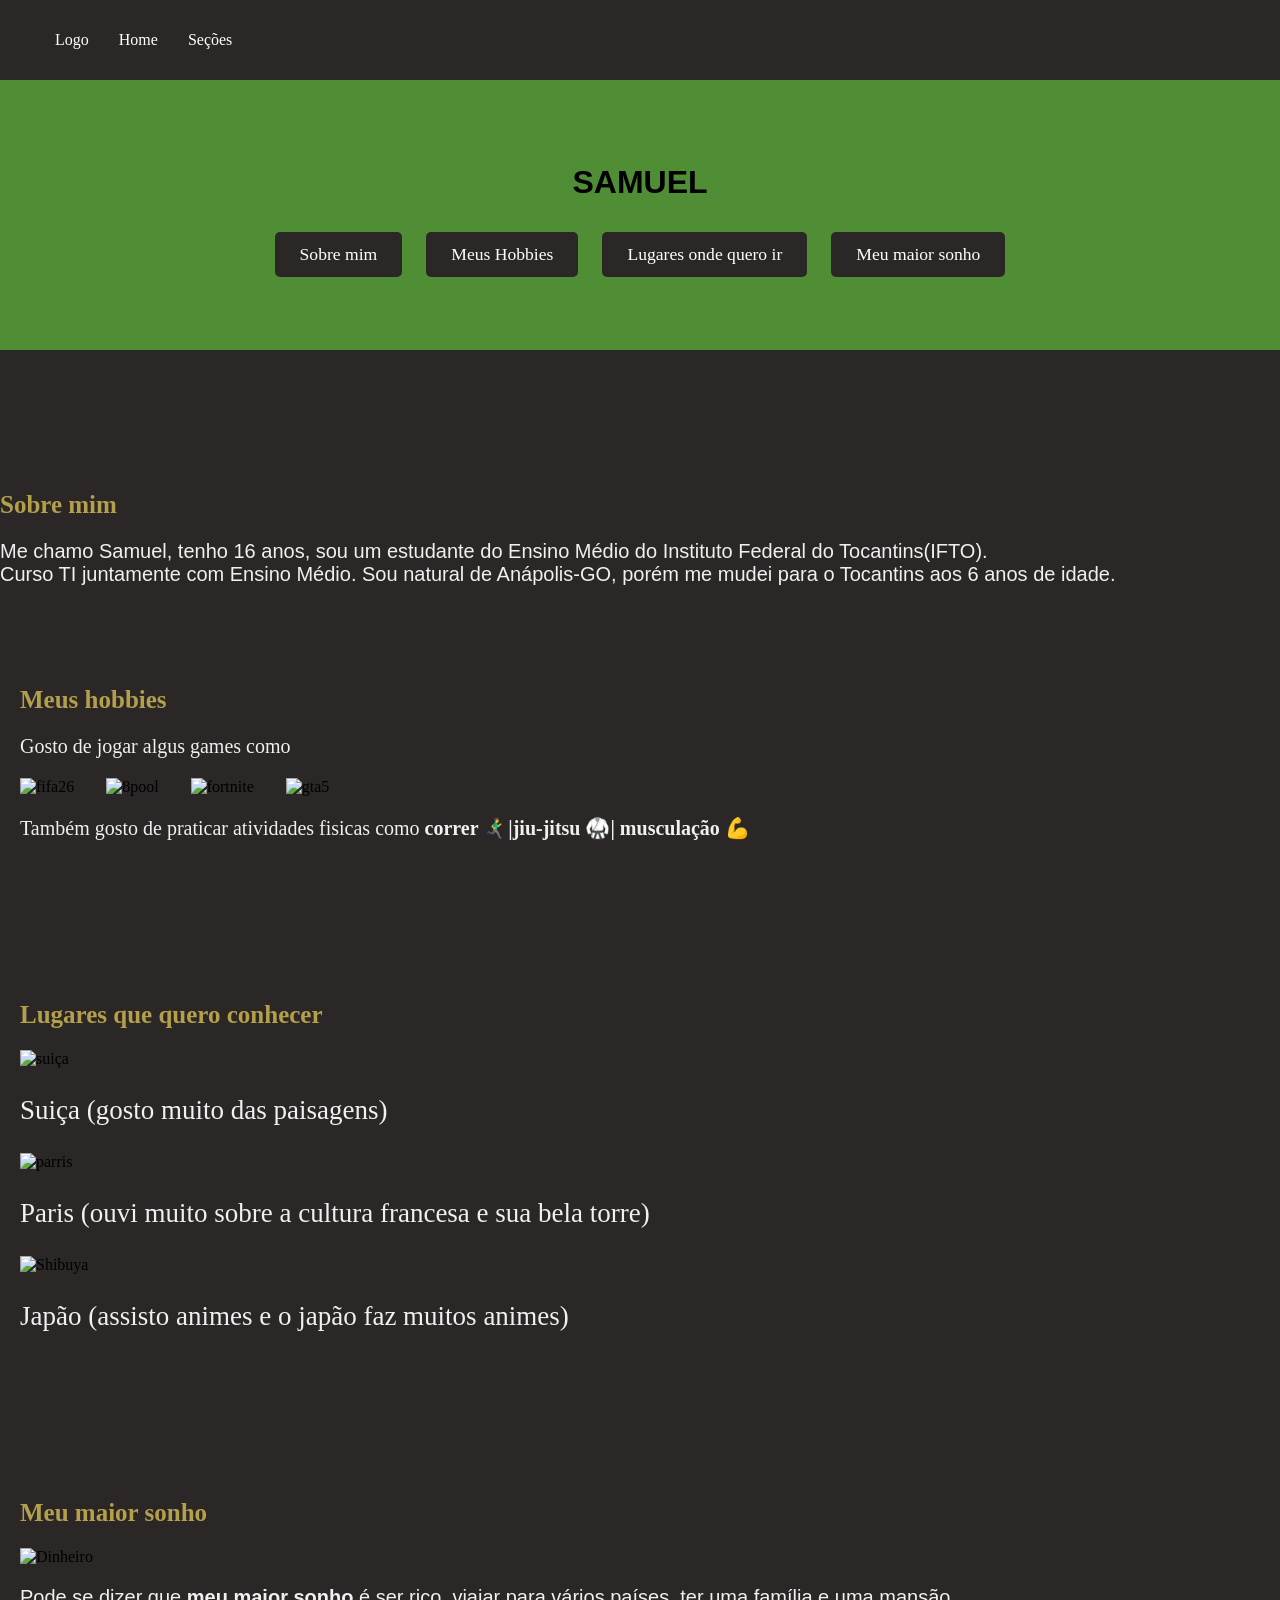
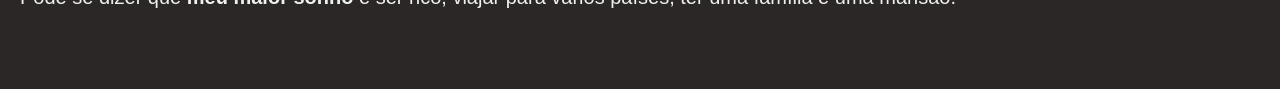
==== index.html @ 781ca493 "Subindo meu portfolio" ====
<!DOCTYPE html>
<html lang="pt-br">
    <head>
        
        <meta charset="UTF-8">
        <meta name="viewport" content="width=device-width, initial-scale=1.0">
        <title>Meu portfólio</title>
        <style>
        
            .galeria {
            display: flex;
            justify-content: center;
            gap: 20px;
            flex-wrap: wrap;
            padding: 50px;
            background-color: #f0f0f0; /* Fundo cinza para destacar a borda branca */
            }

            .galeria img {
            max-width: 200px;
            height: auto;
            border: 5px solid white; 
            box-shadow: 0px 4px 15px rgba(0, 0, 0, 0.3);
            border-radius: 10px;
            transition: 0.3s; /* Deixa o efeito suave */
            }

            /* a imagem cresce um pouco ao passar o mouse */
            .galeria img {
            transform: scale(1.05);
            box-shadow: 0px 8px 25px rgba(0, 0, 0, 0.5);
            }

/* =============================================================================================================== */

            body {
            margin: 0;
            background-color: #2A2726
            }
            #topMenu {
                display: flex;
                background-color: #F2E6DA
                margin: 0
            }
            #topMenu li {
                color: white;
                text-decoration: none;
                display: block;
                padding: 15px;
            }
            #topMenu li :first-child {
                margin-right: auto;
            }
            .section1 {
                display: flex;
                height: 30vh;
                background-color: #508e36
            }
            .centralize {
                margin: auto;
                text-align: center;
            }

/* ======================================================================================================================= */

            /* Rolagem suave ao clicar */
            html {
            scroll-behavior: smooth;
            }

            /* Estilo dos botões */
            .btn {
            display: inline-block;
            margin: 10px;
            padding: 12px 25px;
            background-color: #2A2726;
            color: white;
            text-decoration: none;
            border-radius: 5px;
            font-size: 1.1em;
            transition: 0.3s;
            }

            .btn:hover {
                background-color: #585858;
                transform: scale(1.05);
            }

            /* Espaçamento entre as seções */
            .secao {
                padding: 60px 20px;
            }

            img {
            transition: transform 0.3s ease; /* suaviza a animação */                  /* evita espaçamentos indesejados */
            }

            img:hover {
            transform: scale(1.1);           /* aumenta 10% - pode mudar para 1.05 se quiser mais leve */
            }
        </style>
<!--=================================================================================================================================-->

    </head>
    <body>
    <nav>
        <ul id="topMenu">
        <li>Logo</li>
        <li>Home</li>
        <li>Seções</li>
        </ul>
    </nav>
    <div class="section1">
        <div class="centralize">
                <h1 style="font-family: 'Lucida Sans', 'Lucida Sans Regular', 'Lucida Grande', 'Lucida Sans Unicode', Geneva, Verdana, sans-serif;">SAMUEL</h1>

            <a href="#sobre" class="btn">Sobre mim</a>
            <a href="#hobbies" class="btn">Meus Hobbies</a>
            <a href="#lugares" class="btn">Lugares onde quero ir</a>
            <a href="#sonho" class="btn">Meu maior sonho</a>

        </div>
    </div>
    
<!--================================================================SEÇOES==============================================================-->

        <!--==============SORBE MIM================-->

    <div id="sobre" class="secao"></div>
        <div class="Container-subtitulo">
                <h2 style="color: #b49f4b;font-size: 25px;">Sobre mim</h2>
         </div>
        <p style="font-size: 20px; color: #f0f0f0; font-family: 'Lucida Sans', 'Lucida Sans Regular', 'Lucida Grande', 'Lucida Sans Unicode', Geneva, Verdana, sans-serif;">
            Me chamo Samuel, tenho 16 anos, sou um estudante do Ensino Médio do Instituto Federal do Tocantins(IFTO). <br> Curso TI juntamente com Ensino Médio. Sou natural de Anápolis-GO, porém me mudei para o Tocantins aos 6 anos de idade.
        </p>

        <!--===========MEUS HOBBIES===========-->
    <div id="hobbies" class="secao" >
        <div class="Container-subtitulo">
            <h2 style="color: #b49f4b;font-size: 25px;">Meus hobbies</h2>
        </div>
        <p style="font-size: 20px; color: #f0f0f0;">
            Gosto de jogar algus games como
        </p>
        <div style="text-align: left;">
            <img src="https://i.pinimg.com/736x/c0/92/8f/c0928f2c3f46f3756a492dcf9f65fb82.jpg" alt="fifa26", weight="300", height="200", style="margin-right: 28px">
            <img src="https://i.pinimg.com/1200x/55/49/33/55493328826135625b1bd25a76ff7b71.jpg" alt="8pool", weight="300", height="200", style="margin-right: 28px">
            <img src="https://i.pinimg.com/736x/77/40/58/7740580dfbc1a8b5ef0fec7b59013e2d.jpg" alt="fortnite", weight="300", height="200", style="margin-right: 28px">
            <img src="https://i.pinimg.com/1200x/d2/55/ac/d255ac78bb40edc96076bb4c22a32504.jpg" alt="gta5", weight="300", height="200", style="margin-right: 28px">
        </div>
        <p style="font-size: 20px; color: #f0f0f0;">
            Também gosto de praticar atividades fisicas como <strong>correr 🏃‍♂️‍➡️|jiu-jitsu 🥋| musculação 💪</strong> 
        </p>
    </div>

        <!--============lUGARES ONDE QUERO CONHECER=============-->
    <div id="lugares" class="secao">
            <div class="Container-subtitulo">
                    <h2 style="color: #b49f4b; font-size: 25px;">Lugares que quero conhecer</h2>
            </div>
        <div style="text-align: left;">
            <img src="https://i.pinimg.com/736x/bd/ee/63/bdee630d750fe94f22a22feccb11fc50.jpg" alt="suiça", weight="300", height="200", style="margin-right: 28px">
            <p style="color: #f0f0f0; font-size: 27px">Suiça (gosto muito das paisagens) </p>
            <img src="https://i.pinimg.com/1200x/84/eb/d6/84ebd6607e34e84c94837c40bc13d8ba.jpg" alt="parris", weight="300", height="200", style="margin-right: 28px">
            <p style="color: #f0f0f0; font-size: 27px"> Paris (ouvi muito sobre a cultura francesa e sua bela torre)</p>
            <img src="https://i.pinimg.com/736x/55/f1/f4/55f1f4dd8ec4275d32b2458f34d38eaa.jpg" alt="Shibuya", weight="300", height="200", style="margin-right: 28px">
            <p style="color: #f0f0f0; font-size: 27px"> Japão (assisto animes e o japão faz muitos animes) </p>
        </div>
    </div>

        <!--=============MEU MAIOR SONHO==============-->
    <div id="sonho" class="secao">
            <div class="Container-subtitulo">
                    <h2 style="color: #b49f4b;font-size: 25px;">Meu maior sonho</h2>
            </div>
        <div style="text-align: left;">
            <img src="https://i.pinimg.com/736x/ec/81/b5/ec81b5966c67d310804708eb77d2d0d6.jpg" alt="Dinheiro", weight="300", height="200", style="margin-right: 28px">
            <p style="color: #f0f0f0; font-size: 20px; font-family: 'Lucida Sans', 'Lucida Sans Regular', 'Lucida Grande', 'Lucida Sans Unicode', Geneva, Verdana, sans-serif">
                Pode se dizer que <strong>meu maior sonho</strong> é ser rico, viajar para vários países, ter uma família e uma mansão.</p>
        </div>
    </div>
    </body>
</html>
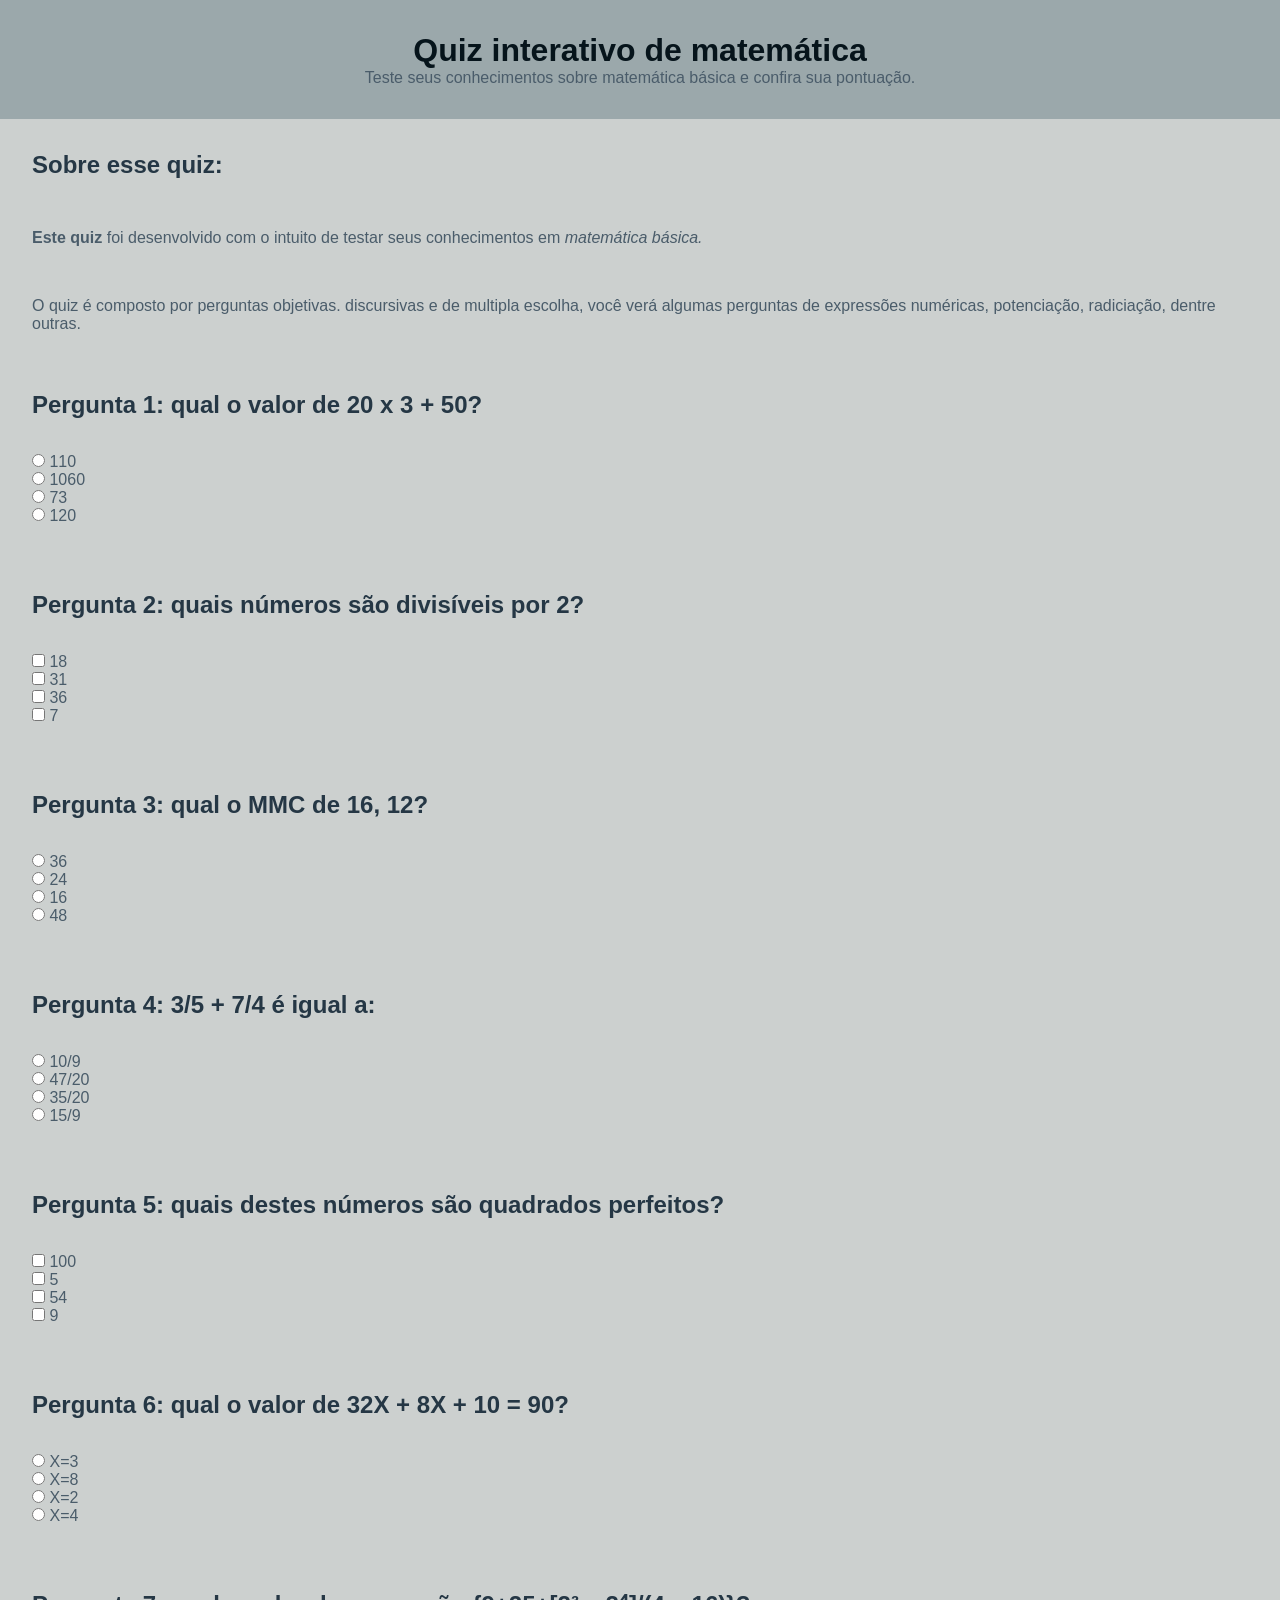
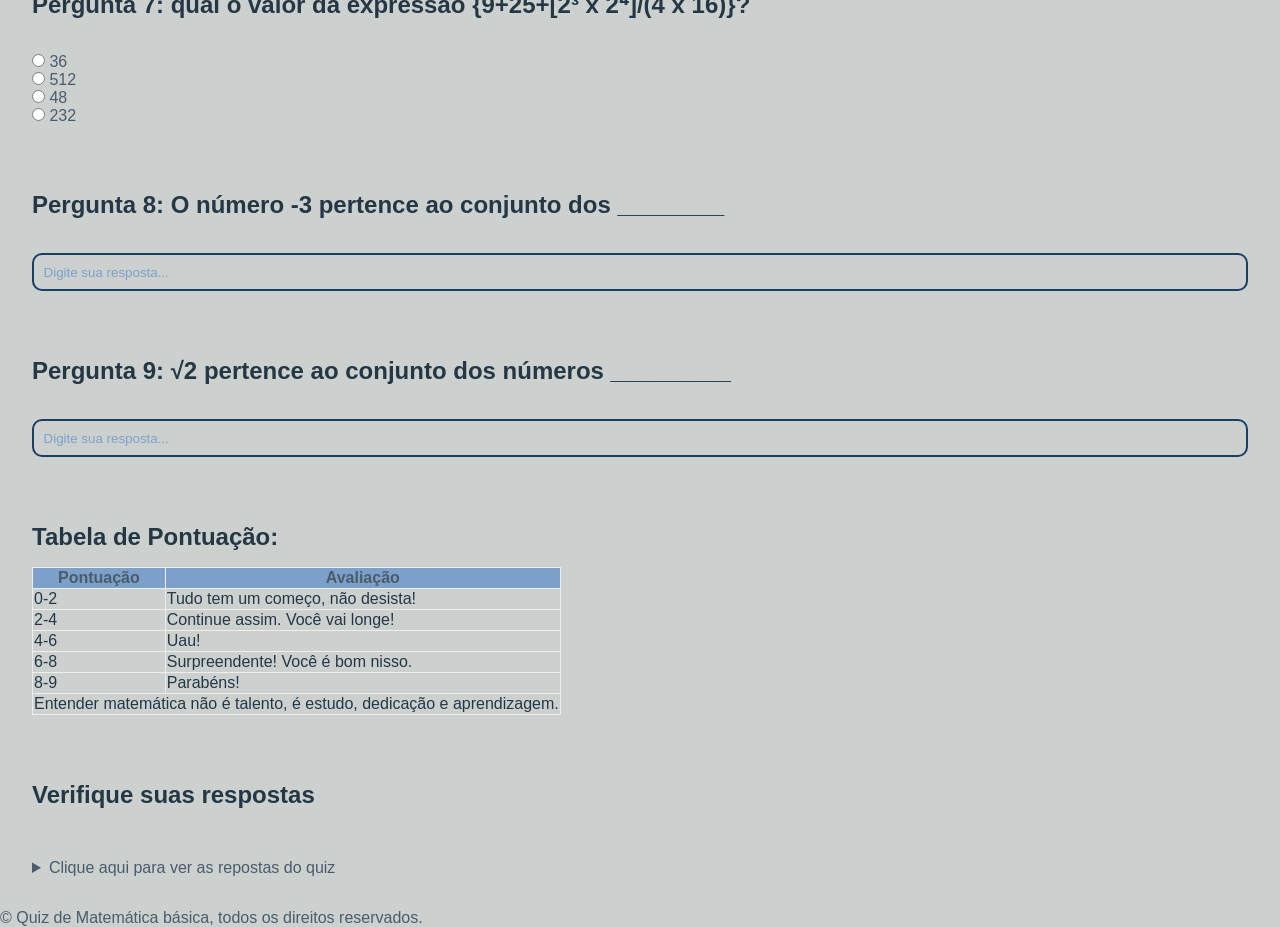
==== commit 89756737: "edit: alteração da interface do site" ====
--- a/index.html
+++ b/index.html
@@ -1,183 +1,226 @@
 <!DOCTYPE html>
-<html lang="pt-br">
-    <head>
-        
-        <meta charset="UTF-8">
-        <meta name="viewport" content="width=device-width, initial-scale=1.0">
-        <title>Meu portfólio</title>
-        <style>
-        
-            .galeria {
-            display: flex;
-            justify-content: center;
-            gap: 20px;
-            flex-wrap: wrap;
-            padding: 50px;
-            background-color: #f0f0f0; /* Fundo cinza para destacar a borda branca */
-            }
+<html lang="pt-BR">
+<head>
+    <meta charset="UTF-8">
+    <meta name="viewport" content="width=device-width, initial-scale=1.0">
+    <link rel="stylesheet" href="style.css">
+    <title>Meu site</title>
+</head>
+<body>
+    <header>
+        <h1>Quiz interativo de matemática</h1>
+        <p>Teste seus conhecimentos sobre matemática básica e confira sua pontuação.</p>
+    </header>
+    <main>
+        <!-- Introdução -->
+        <section>
+            <h2>Sobre esse quiz:</h2> <br>
+            <p><b>Este quiz</b> foi desenvolvido com o intuito de testar seus conhecimentos em <em> matemática básica.</em><p><br>
+            <p>O quiz é composto por perguntas objetivas. discursivas e de multipla escolha, você verá algumas perguntas de expressões numéricas, potenciação, radiciação, dentre outras. </p><br>
+        </section>
+        <!-- Pergunta 1 -->
+        <section>
+             <h2>Pergunta 1: qual o valor de  20 x 3 + 50?</h2>
+            <form><br>
+                <input type="radio" value="110" id="p1a"
+                name="Pergunta1">
+                <label for="p1a">110</label><br>
+                <input type="radio" value="1060" id="p1b"
+                name="Pergunta1">
+                <label for="p1b">1060</label><br>
+                <input type="radio" value="73" id="p1c"
+                name="Pergunta1">
+                <label for="p1c">73</label><br>
+                <input type="radio" value="120" id="p1d"
+                name="Pergunta1">
+                <label for="p1d">120</label>
+            </form>
+        </section><br>
+        <!-- Pergunta 2 - multipla escolha -->
+        <section>
+            <h2>Pergunta 2: quais números são divisíveis por 2?</h2>
+            <form><br>
+                <input type="checkbox" value="33" id="p2a"
+                name="Pergunta2">
+                <label for="p2a">18</label><br>
+                <input type="checkbox" value="33" id="p2b"
+                name="Pergunta2">
+                <label for="p2b">31</label><br>
+                <input type="checkbox" value="33" id="p2c"
+                name="Pergunta2">
+                <label for="p2c">36</label><br>
+                <input type="checkbox" value="33" id="p2d"
+                name="Pergunta2">
+                <label for="p2d">7</label>
+            </form>
+        </section><br>
+        <!-- Pergunta 3 -->
+         <section>
+            <h2>Pergunta 3: qual o MMC de 16, 12?</h2>
+            <form><br>
+                <input type="radio" value="36" id="p3a"
+                name="Pergunta3">
+                <label for="p3a">36</label><br>
+                <input type="radio" value="24" id="p3a"
+                name="Pergunta3">
+                <label for="p3a">24</label><br>
+                <input type="radio" value="16" id="p3a"
+                name="Pergunta3">
+                <label for="p3a">16</label><br>
+                <input type="radio" value="48" id="p3a"
+                name="Pergunta3">
+                <label for="p3a">48</label>
+            </form>
+        </section><br>
+        <!-- Pergunta 4 -->
+        <section>
+            <h2>Pergunta 4: 3/5 + 7/4 é igual a: </h2>
+            <form><br>
+                <input type="radio" value="10/9" id="p4a"
+                name="Pergunta4">
+                <label for="p4a">10/9</label><br>
+                <input type="radio" value="47/20" id="p4a"
+                name="Pergunta4">
+                <label for="p4a">47/20</label><br>
+                <input type="radio" value="35/20" id="p4a"
+                name="Pergunta4">
+                <label for="p4a">35/20</label><br>
+                <input type="radio" value="15/9" id="p4a"
+                name="Pergunta4">
+                <label for="p4a">15/9</label>
+            </form>
+        </section><br>
+        <!-- Pergunta 5 - multipla escolha-->
+        <section>
+            <h2>Pergunta 5: quais destes números são quadrados perfeitos?</h2>
+            <form><br>
+                <input type="checkbox" value="100" id="p5a"
+                name="Pergunta5">
+                <label for="p5a">100</label><br>
+                <input type="checkbox" value="59" id="p5b"
+                name="Pergunta5">
+                <label for="p5b">5</label><br>
+                <input type="checkbox" value="95" id="p5c"
+                name="Pergunta5">
+                <label for="p5c">54</label><br>
+                <input type="checkbox" value="66" id="p5d"
+                name="Pergunta5">
+                <label for="p5d">9</label>
+            </form>
+        </section><br>
+        <!-- Pergunta 6 -->
+        <section>
+            <h2>Pergunta 6: qual o valor de 32X + 8X + 10 = 90?</h2>
+            <form><br>
+                <input type="radio" value="X=3" id="p6a"
+                name="Pergunta 6">
+                <label for="p6a">X=3</label><br>
+                <input type="radio" value="X=8" id="p6a"
+                name="Pergunta 6">
+                <label for="p6a">X=8</label><br>
+                <input type="radio" value="X=2" id="p6a"
+                name="Pergunta 6">
+                <label for="p6a">X=2</label><br>
+                <input type="radio" value="X=4" id="p6a"
+                name="Pergunta 6">
+                <label for="p6a">X=4</label>
+            </form>
+        </section><br>
+        <!-- Pergunta 7 -->
+        <section>
+            <h2>Pergunta 7: qual o valor da expressão {9+25+[2³ x 2⁴]/(4 x 16)}?</h2>
+            <form><br>
+                <input type="radio" value="36" id="p7a"
+                name="Pergunta7">
+                <label for="p7a">36</label><br>
+                <input type="radio" value="512" id="p7a"
+                name="Pergunta7">
+                <label for="p7a">512</label><br>
+                <input type="radio" value="48" id="p7a"
+                name="Pergunta7">
+                <label for="p7a">48</label><br>
+                <input type="radio" value="232" id="p7a"
+                name="Pergunta7">
+                <label for="p7a">232</label><br>
 
-            .galeria img {
-            max-width: 200px;
-            height: auto;
-            border: 5px solid white; 
-            box-shadow: 0px 4px 15px rgba(0, 0, 0, 0.3);
-            border-radius: 10px;
-            transition: 0.3s; /* Deixa o efeito suave */
-            }
-
-            /* a imagem cresce um pouco ao passar o mouse */
-            .galeria img {
-            transform: scale(1.05);
-            box-shadow: 0px 8px 25px rgba(0, 0, 0, 0.5);
-            }
-
-/* =============================================================================================================== */
-
-            body {
-            margin: 0;
-            background-color: #2A2726
-            }
-            #topMenu {
-                display: flex;
-                background-color: #F2E6DA
-                margin: 0
-            }
-            #topMenu li {
-                color: white;
-                text-decoration: none;
-                display: block;
-                padding: 15px;
-            }
-            #topMenu li :first-child {
-                margin-right: auto;
-            }
-            .section1 {
-                display: flex;
-                height: 30vh;
-                background-color: #508e36
-            }
-            .centralize {
-                margin: auto;
-                text-align: center;
-            }
-
-/* ======================================================================================================================= */
-
-            /* Rolagem suave ao clicar */
-            html {
-            scroll-behavior: smooth;
-            }
-
-            /* Estilo dos botões */
-            .btn {
-            display: inline-block;
-            margin: 10px;
-            padding: 12px 25px;
-            background-color: #2A2726;
-            color: white;
-            text-decoration: none;
-            border-radius: 5px;
-            font-size: 1.1em;
-            transition: 0.3s;
-            }
-
-            .btn:hover {
-                background-color: #585858;
-                transform: scale(1.05);
-            }
-
-            /* Espaçamento entre as seções */
-            .secao {
-                padding: 60px 20px;
-            }
-
-            img {
-            transition: transform 0.3s ease; /* suaviza a animação */                  /* evita espaçamentos indesejados */
-            }
-
-            img:hover {
-            transform: scale(1.1);           /* aumenta 10% - pode mudar para 1.05 se quiser mais leve */
-            }
-        </style>
-<!--=================================================================================================================================-->
-
-    </head>
-    <body>
-    <nav>
-        <ul id="topMenu">
-        <li>Logo</li>
-        <li>Home</li>
-        <li>Seções</li>
-        </ul>
-    </nav>
-    <div class="section1">
-        <div class="centralize">
-                <h1 style="font-family: 'Lucida Sans', 'Lucida Sans Regular', 'Lucida Grande', 'Lucida Sans Unicode', Geneva, Verdana, sans-serif;">SAMUEL</h1>
-
-            <a href="#sobre" class="btn">Sobre mim</a>
-            <a href="#hobbies" class="btn">Meus Hobbies</a>
-            <a href="#lugares" class="btn">Lugares onde quero ir</a>
-            <a href="#sonho" class="btn">Meu maior sonho</a>
-
-        </div>
-    </div>
-    
-<!--================================================================SEÇOES==============================================================-->
-
-        <!--==============SORBE MIM================-->
-
-    <div id="sobre" class="secao"></div>
-        <div class="Container-subtitulo">
-                <h2 style="color: #b49f4b;font-size: 25px;">Sobre mim</h2>
-         </div>
-        <p style="font-size: 20px; color: #f0f0f0; font-family: 'Lucida Sans', 'Lucida Sans Regular', 'Lucida Grande', 'Lucida Sans Unicode', Geneva, Verdana, sans-serif;">
-            Me chamo Samuel, tenho 16 anos, sou um estudante do Ensino Médio do Instituto Federal do Tocantins(IFTO). <br> Curso TI juntamente com Ensino Médio. Sou natural de Anápolis-GO, porém me mudei para o Tocantins aos 6 anos de idade.
-        </p>
-
-        <!--===========MEUS HOBBIES===========-->
-    <div id="hobbies" class="secao" >
-        <div class="Container-subtitulo">
-            <h2 style="color: #b49f4b;font-size: 25px;">Meus hobbies</h2>
-        </div>
-        <p style="font-size: 20px; color: #f0f0f0;">
-            Gosto de jogar algus games como
-        </p>
-        <div style="text-align: left;">
-            <img src="https://i.pinimg.com/736x/c0/92/8f/c0928f2c3f46f3756a492dcf9f65fb82.jpg" alt="fifa26", weight="300", height="200", style="margin-right: 28px">
-            <img src="https://i.pinimg.com/1200x/55/49/33/55493328826135625b1bd25a76ff7b71.jpg" alt="8pool", weight="300", height="200", style="margin-right: 28px">
-            <img src="https://i.pinimg.com/736x/77/40/58/7740580dfbc1a8b5ef0fec7b59013e2d.jpg" alt="fortnite", weight="300", height="200", style="margin-right: 28px">
-            <img src="https://i.pinimg.com/1200x/d2/55/ac/d255ac78bb40edc96076bb4c22a32504.jpg" alt="gta5", weight="300", height="200", style="margin-right: 28px">
-        </div>
-        <p style="font-size: 20px; color: #f0f0f0;">
-            Também gosto de praticar atividades fisicas como <strong>correr 🏃‍♂️‍➡️|jiu-jitsu 🥋| musculação 💪</strong> 
-        </p>
-    </div>
-
-        <!--============lUGARES ONDE QUERO CONHECER=============-->
-    <div id="lugares" class="secao">
-            <div class="Container-subtitulo">
-                    <h2 style="color: #b49f4b; font-size: 25px;">Lugares que quero conhecer</h2>
-            </div>
-        <div style="text-align: left;">
-            <img src="https://i.pinimg.com/736x/bd/ee/63/bdee630d750fe94f22a22feccb11fc50.jpg" alt="suiça", weight="300", height="200", style="margin-right: 28px">
-            <p style="color: #f0f0f0; font-size: 27px">Suiça (gosto muito das paisagens) </p>
-            <img src="https://i.pinimg.com/1200x/84/eb/d6/84ebd6607e34e84c94837c40bc13d8ba.jpg" alt="parris", weight="300", height="200", style="margin-right: 28px">
-            <p style="color: #f0f0f0; font-size: 27px"> Paris (ouvi muito sobre a cultura francesa e sua bela torre)</p>
-            <img src="https://i.pinimg.com/736x/55/f1/f4/55f1f4dd8ec4275d32b2458f34d38eaa.jpg" alt="Shibuya", weight="300", height="200", style="margin-right: 28px">
-            <p style="color: #f0f0f0; font-size: 27px"> Japão (assisto animes e o japão faz muitos animes) </p>
-        </div>
-    </div>
-
-        <!--=============MEU MAIOR SONHO==============-->
-    <div id="sonho" class="secao">
-            <div class="Container-subtitulo">
-                    <h2 style="color: #b49f4b;font-size: 25px;">Meu maior sonho</h2>
-            </div>
-        <div style="text-align: left;">
-            <img src="https://i.pinimg.com/736x/ec/81/b5/ec81b5966c67d310804708eb77d2d0d6.jpg" alt="Dinheiro", weight="300", height="200", style="margin-right: 28px">
-            <p style="color: #f0f0f0; font-size: 20px; font-family: 'Lucida Sans', 'Lucida Sans Regular', 'Lucida Grande', 'Lucida Sans Unicode', Geneva, Verdana, sans-serif">
-                Pode se dizer que <strong>meu maior sonho</strong> é ser rico, viajar para vários países, ter uma família e uma mansão.</p>
-        </div>
-    </div>
-    </body>
+            </form>
+        </section><br>
+        <!-- Pergunta 8 -->
+        <section>
+            <h2>Pergunta 8: O número -3 pertence ao conjunto dos ________</h2>
+            <form><br>
+                <input type="text" id="p8" name="p8"
+                placeholder="Digite sua resposta...">
+            </form>
+        </section><br>
+        <!-- Pergunta 9 -->
+        <section>
+            <h2>Pergunta 9: √2 pertence ao conjunto dos números _________ </h2>
+            <form><br>
+                <input type="text" id="p9" name="Pergunta9"
+                placeholder="Digite sua resposta...">
+            </form>
+        </section><br>
+        <!-- Tabela de Pontuação -->
+        <section>
+            <h2>Tabela de Pontuação:</h2>
+            <table border="1">
+                <thead>
+                    <tr>
+                        <th>Pontuação</th>
+                        <th>Avaliação</th>
+                    </tr>
+                </thead>
+                <tbody>
+                    <tr>
+                        <td>0-2</td>
+                        <td>Tudo tem um começo, não desista!</td>
+                    </tr>
+                    <tr>
+                        <td>2-4</td>
+                        <td>Continue assim. Você vai longe!</td>
+                    </tr>
+                    <tr>
+                        <td>4-6</td>
+                        <td>Uau!</td>
+                    </tr>
+                    <tr>
+                        <td>6-8</td>
+                        <td>Surpreendente! Você é bom nisso.</td>
+                    </tr>
+                    <tr>
+                        <td>8-9</td>
+                        <td>Parabéns!</td>
+                    </tr>
+                </tbody>
+                <tfoot>
+                    <tr>
+                        <td colspan="2">Entender matemática não é talento, é estudo, dedicação e aprendizagem.</td>
+                    </tr>
+                </tfoot>
+            </table>
+        </section><br>
+        <!-- lista de respostas -->
+         <section>
+            <h2>Verifique suas respostas</h2><br>
+            <details>
+                <summary>Clique aqui para ver as repostas do quiz</summary>
+            <ol>
+                <li>110</li>
+                <li>18 e 36</li>
+                <li>48</li>
+                <li>47/20</li>
+                <li>100 e 9</li>
+                <li>2</li>
+                <li>36</li>
+                <li>Números Inteiros</li>
+                <li>Números Irracionais</li>
+            </ol>
+            </details>
+         </section>
+    </main>
+    <footer>
+        <p>&copy Quiz de Matemática básica, todos os direitos reservados.</p>
+    </footer>
+</body>
 </html>
--- a/style.css
+++ b/style.css
@@ -0,0 +1,72 @@
+* {
+    margin: 0;
+    display: 0;
+    box-sizing: border-box;
+}
+
+body {
+    background-color: #ccd0cf;
+    font-family: "Rubik", sans-serif;
+    color: #4A5C6A;
+}
+
+header {
+    padding: 2rem;
+    background-color: #9BA8AB;
+    text-align: center;
+}
+
+h1 {
+   color: #06141B;
+}
+
+main {
+    padding: 2rem;
+    display: flex;
+    flex-direction: column;
+    gap: 1.5rem;
+}
+
+section {
+    display: flex;
+    flex-direction: column;
+    gap: 1rem;
+}
+
+h2 {
+    color: #253745;
+}
+
+table {
+    display: block;
+    border: 0;
+}
+
+input[type="radio"], input[type="checkbox"] {
+    accent-color:#4a7fa4 ;
+}
+
+input[type="text"]{
+    width: 100% ;
+    accent-color: #4a7fa4;
+    padding: 0.6rem;
+    border: 2px solid #1a3d63 ;
+    outline: none;
+    border-radius: 10px;
+    background-color: transparent;
+}
+
+input::placeholder {
+    color: #7da0ca;
+}
+
+table {
+    width: 100%;
+    border-collapse: collapse;
+    color: #253745
+}
+
+th {
+    background-color: #7da0ca;
+    color: #4A5C6A;
+}
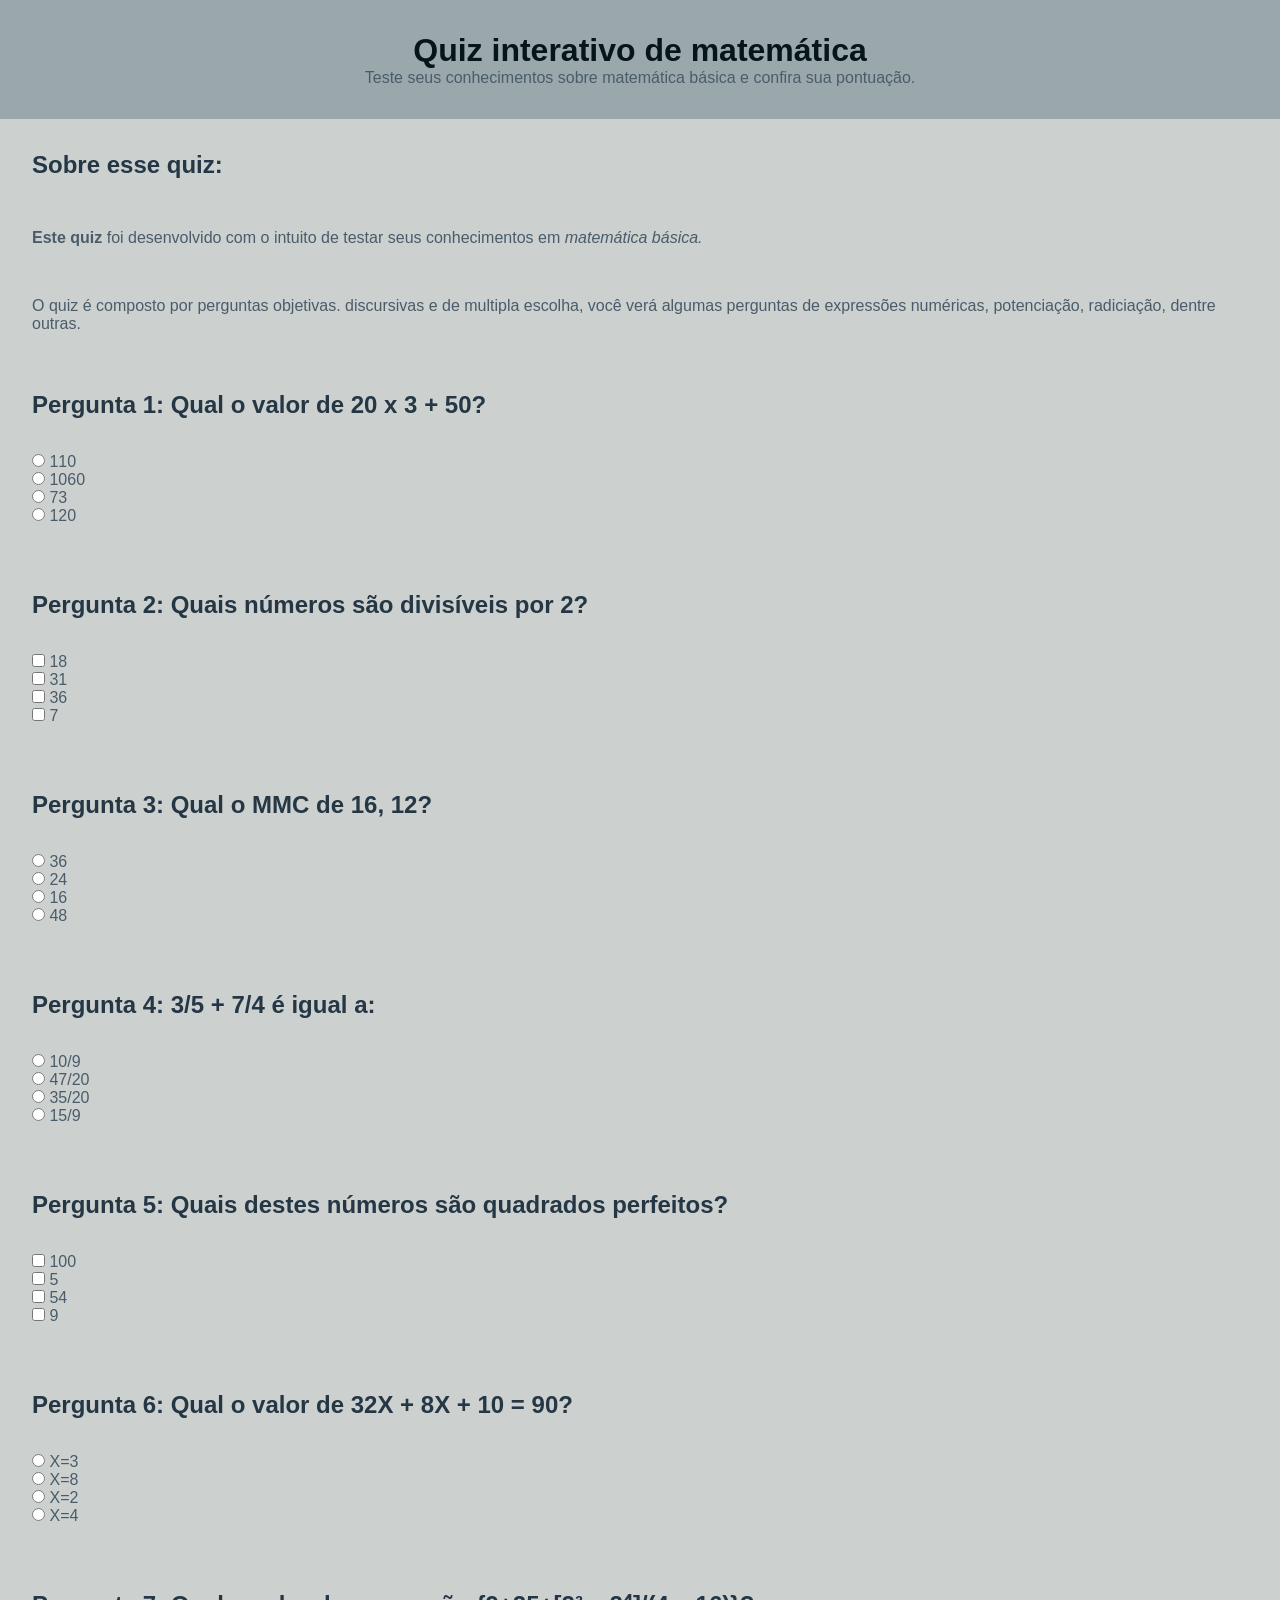
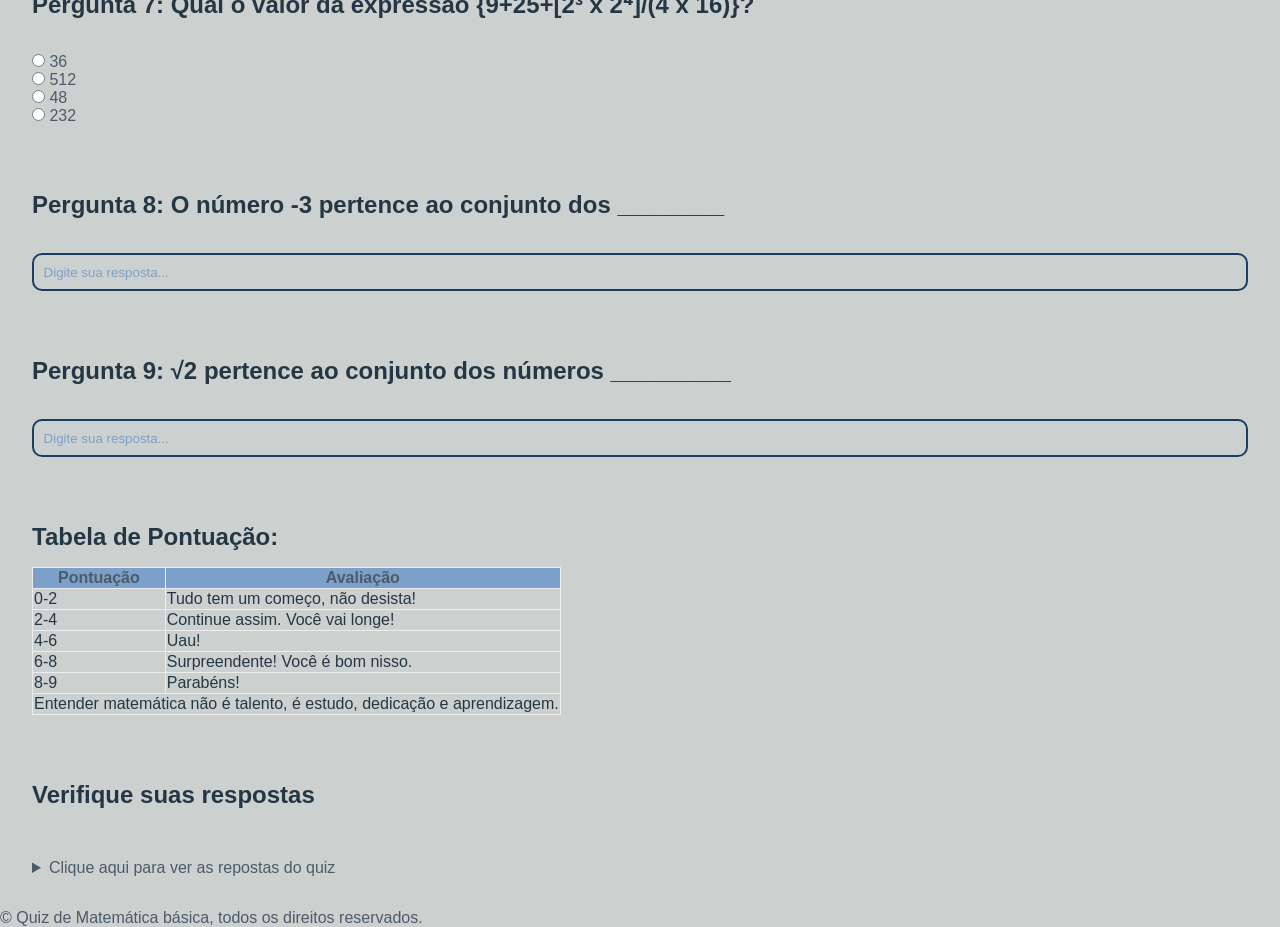
==== commit d916bed8: "edit: alterando a interface do site" ====
--- a/index.html
+++ b/index.html
@@ -20,7 +20,7 @@
         </section>
         <!-- Pergunta 1 -->
         <section>
-             <h2>Pergunta 1: qual o valor de  20 x 3 + 50?</h2>
+             <h2>Pergunta 1: Qual o valor de  20 x 3 + 50?</h2>
             <form><br>
                 <input type="radio" value="110" id="p1a"
                 name="Pergunta1">
@@ -38,7 +38,7 @@
         </section><br>
         <!-- Pergunta 2 - multipla escolha -->
         <section>
-            <h2>Pergunta 2: quais números são divisíveis por 2?</h2>
+            <h2>Pergunta 2: Quais números são divisíveis por 2?</h2>
             <form><br>
                 <input type="checkbox" value="33" id="p2a"
                 name="Pergunta2">
@@ -56,7 +56,7 @@
         </section><br>
         <!-- Pergunta 3 -->
          <section>
-            <h2>Pergunta 3: qual o MMC de 16, 12?</h2>
+            <h2>Pergunta 3: Qual o MMC de 16, 12?</h2>
             <form><br>
                 <input type="radio" value="36" id="p3a"
                 name="Pergunta3">
@@ -92,7 +92,7 @@
         </section><br>
         <!-- Pergunta 5 - multipla escolha-->
         <section>
-            <h2>Pergunta 5: quais destes números são quadrados perfeitos?</h2>
+            <h2>Pergunta 5: Quais destes números são quadrados perfeitos?</h2>
             <form><br>
                 <input type="checkbox" value="100" id="p5a"
                 name="Pergunta5">
@@ -110,7 +110,7 @@
         </section><br>
         <!-- Pergunta 6 -->
         <section>
-            <h2>Pergunta 6: qual o valor de 32X + 8X + 10 = 90?</h2>
+            <h2>Pergunta 6: Qual o valor de 32X + 8X + 10 = 90?</h2>
             <form><br>
                 <input type="radio" value="X=3" id="p6a"
                 name="Pergunta 6">
@@ -128,7 +128,7 @@
         </section><br>
         <!-- Pergunta 7 -->
         <section>
-            <h2>Pergunta 7: qual o valor da expressão {9+25+[2³ x 2⁴]/(4 x 16)}?</h2>
+            <h2>Pergunta 7: Qual o valor da expressão {9+25+[2³ x 2⁴]/(4 x 16)}?</h2>
             <form><br>
                 <input type="radio" value="36" id="p7a"
                 name="Pergunta7">
--- a/style.css
+++ b/style.css
@@ -43,7 +43,7 @@
 }
 
 input[type="radio"], input[type="checkbox"] {
-    accent-color:#4a7fa4 ;
+    accent-color:#4a7fa3 ;
 }
 
 input[type="text"]{
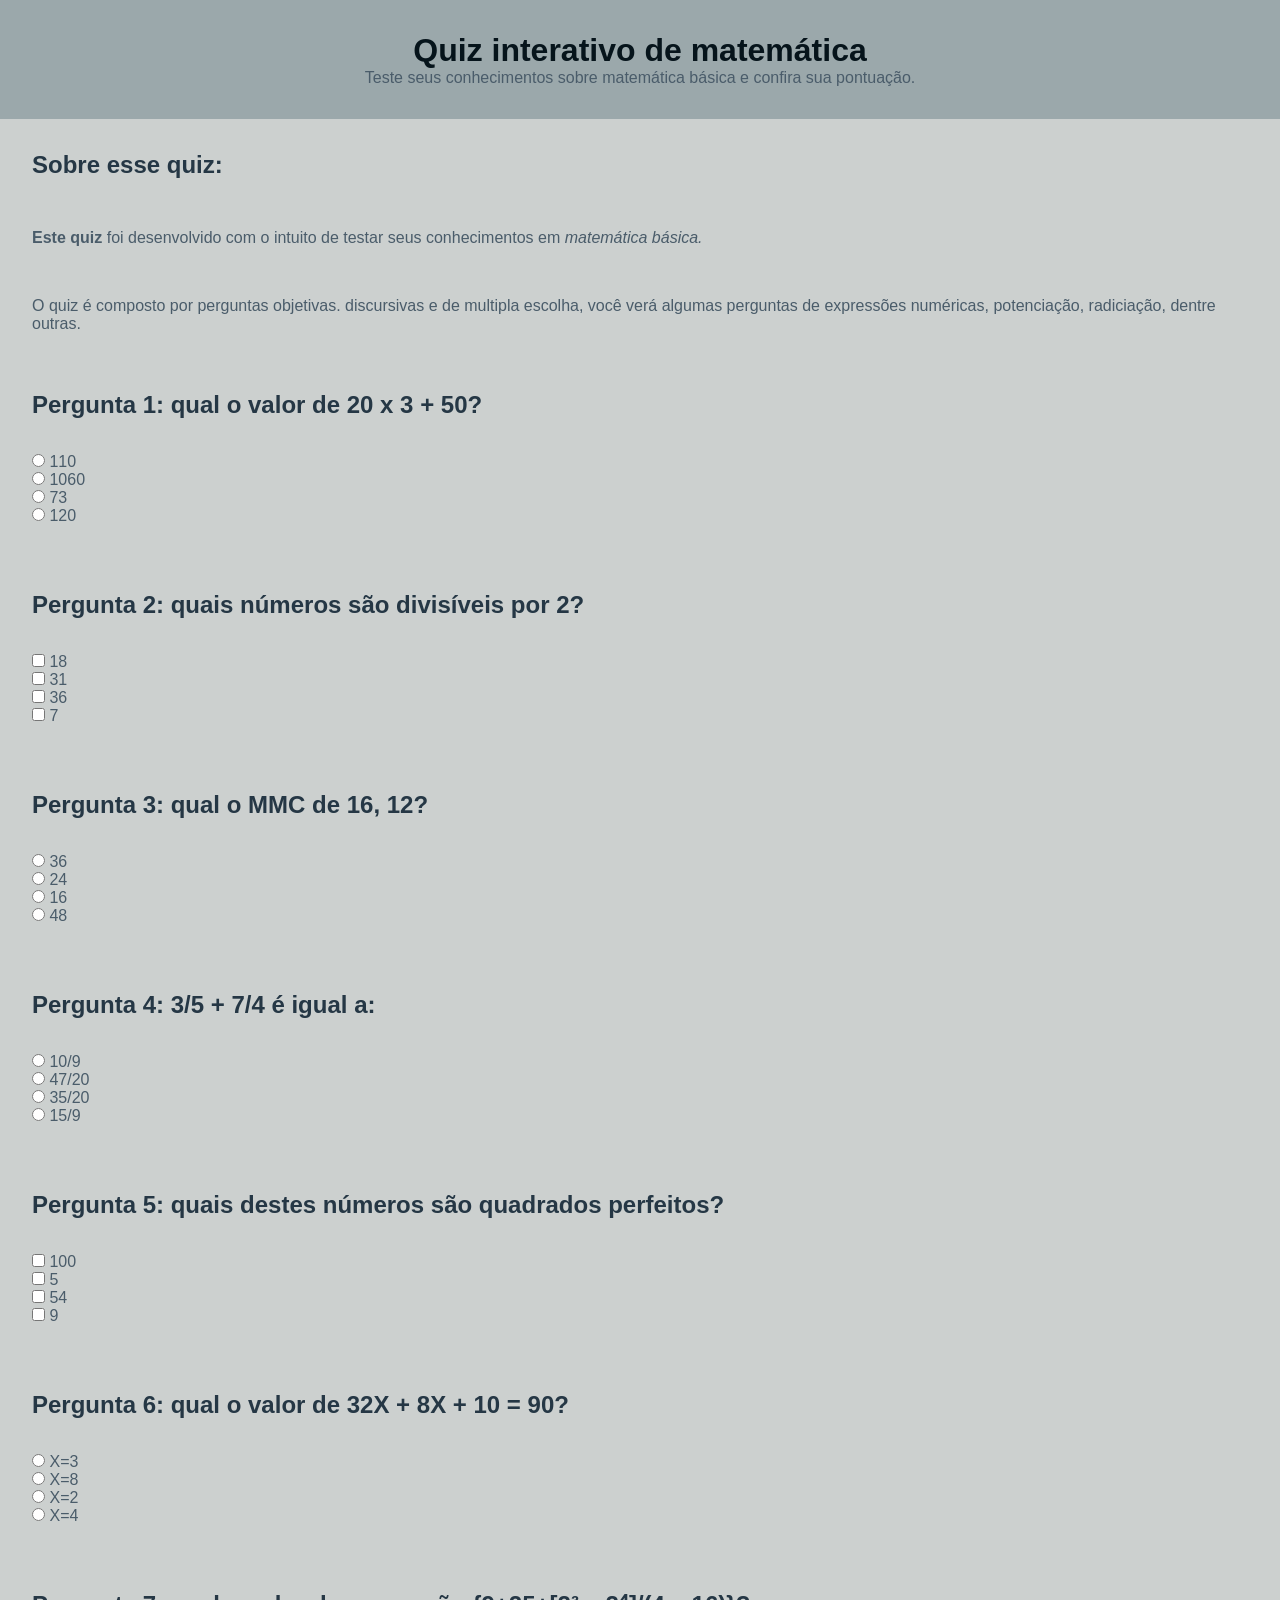
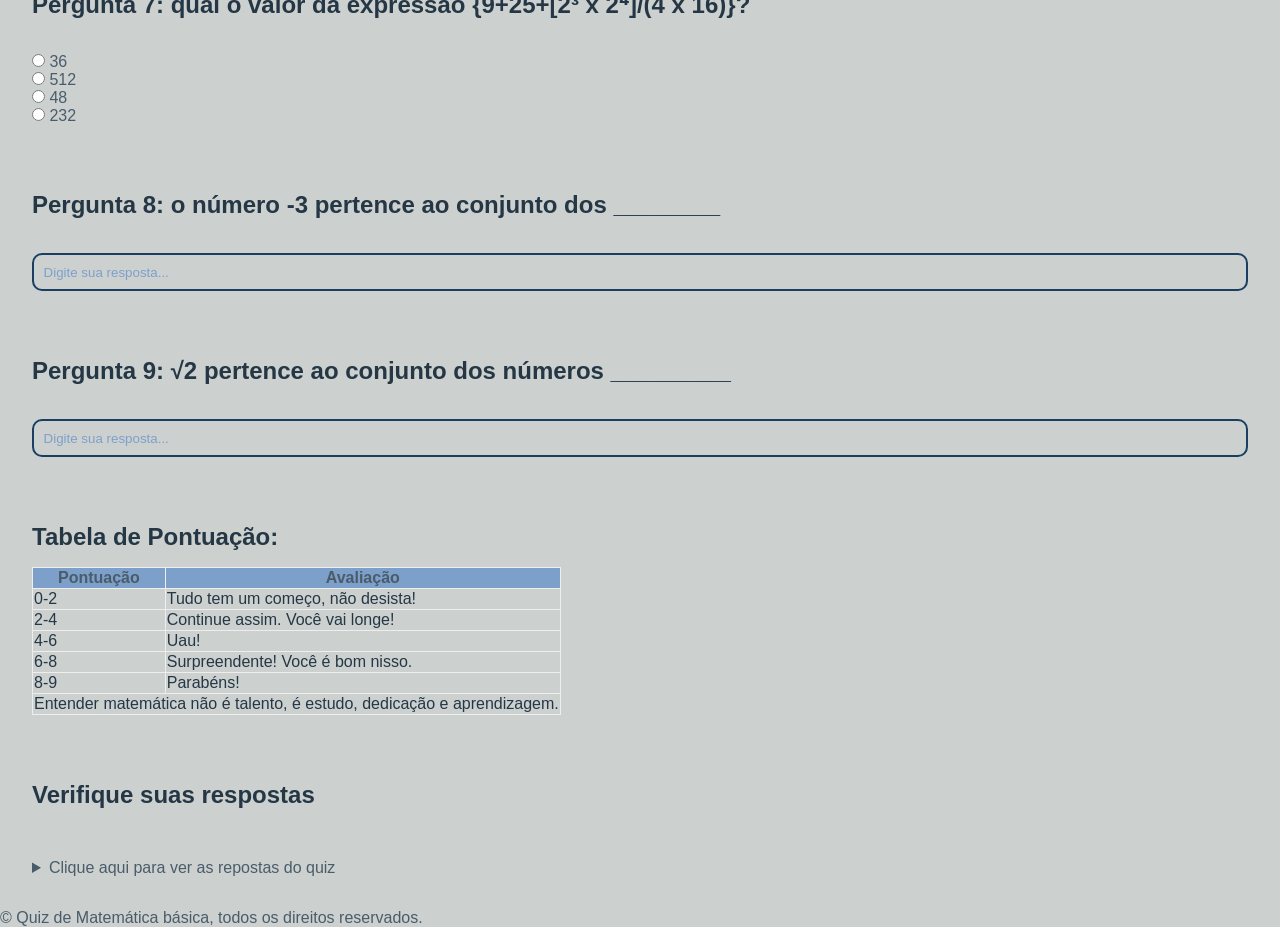
==== commit 371e6ca1: "edit: alterando a interface do site" ====
--- a/index.html
+++ b/index.html
@@ -20,7 +20,7 @@
         </section>
         <!-- Pergunta 1 -->
         <section>
-             <h2>Pergunta 1: Qual o valor de  20 x 3 + 50?</h2>
+             <h2>Pergunta 1: qual o valor de  20 x 3 + 50?</h2>
             <form><br>
                 <input type="radio" value="110" id="p1a"
                 name="Pergunta1">
@@ -38,7 +38,7 @@
         </section><br>
         <!-- Pergunta 2 - multipla escolha -->
         <section>
-            <h2>Pergunta 2: Quais números são divisíveis por 2?</h2>
+            <h2>Pergunta 2: quais números são divisíveis por 2?</h2>
             <form><br>
                 <input type="checkbox" value="33" id="p2a"
                 name="Pergunta2">
@@ -56,7 +56,7 @@
         </section><br>
         <!-- Pergunta 3 -->
          <section>
-            <h2>Pergunta 3: Qual o MMC de 16, 12?</h2>
+            <h2>Pergunta 3: qual o MMC de 16, 12?</h2>
             <form><br>
                 <input type="radio" value="36" id="p3a"
                 name="Pergunta3">
@@ -92,7 +92,7 @@
         </section><br>
         <!-- Pergunta 5 - multipla escolha-->
         <section>
-            <h2>Pergunta 5: Quais destes números são quadrados perfeitos?</h2>
+            <h2>Pergunta 5: quais destes números são quadrados perfeitos?</h2>
             <form><br>
                 <input type="checkbox" value="100" id="p5a"
                 name="Pergunta5">
@@ -110,7 +110,7 @@
         </section><br>
         <!-- Pergunta 6 -->
         <section>
-            <h2>Pergunta 6: Qual o valor de 32X + 8X + 10 = 90?</h2>
+            <h2>Pergunta 6: qual o valor de 32X + 8X + 10 = 90?</h2>
             <form><br>
                 <input type="radio" value="X=3" id="p6a"
                 name="Pergunta 6">
@@ -128,7 +128,7 @@
         </section><br>
         <!-- Pergunta 7 -->
         <section>
-            <h2>Pergunta 7: Qual o valor da expressão {9+25+[2³ x 2⁴]/(4 x 16)}?</h2>
+            <h2>Pergunta 7: qual o valor da expressão {9+25+[2³ x 2⁴]/(4 x 16)}?</h2>
             <form><br>
                 <input type="radio" value="36" id="p7a"
                 name="Pergunta7">
@@ -147,7 +147,7 @@
         </section><br>
         <!-- Pergunta 8 -->
         <section>
-            <h2>Pergunta 8: O número -3 pertence ao conjunto dos ________</h2>
+            <h2>Pergunta 8: o número -3 pertence ao conjunto dos ________</h2>
             <form><br>
                 <input type="text" id="p8" name="p8"
                 placeholder="Digite sua resposta...">
--- a/style.css
+++ b/style.css
@@ -43,7 +43,7 @@
 }
 
 input[type="radio"], input[type="checkbox"] {
-    accent-color:#4a7fa3 ;
+    accent-color:#4a7fa4 ;
 }
 
 input[type="text"]{
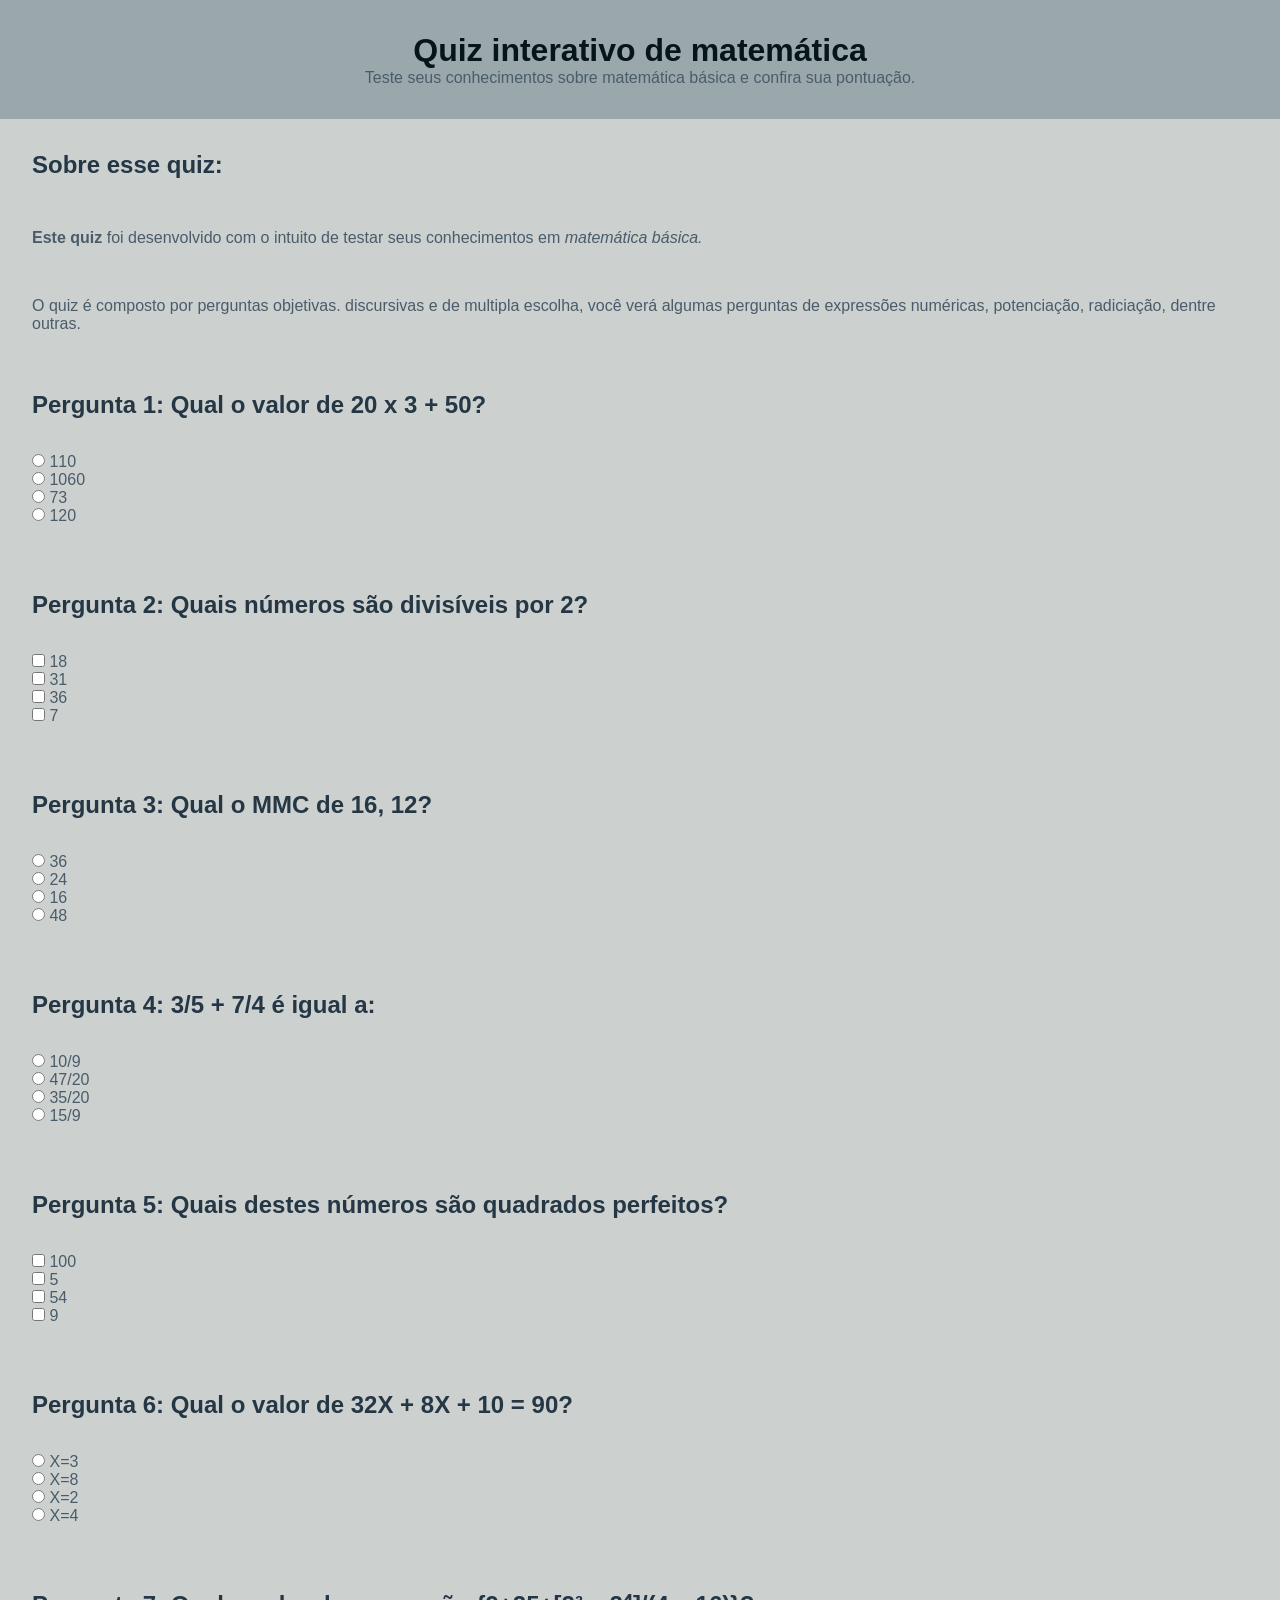
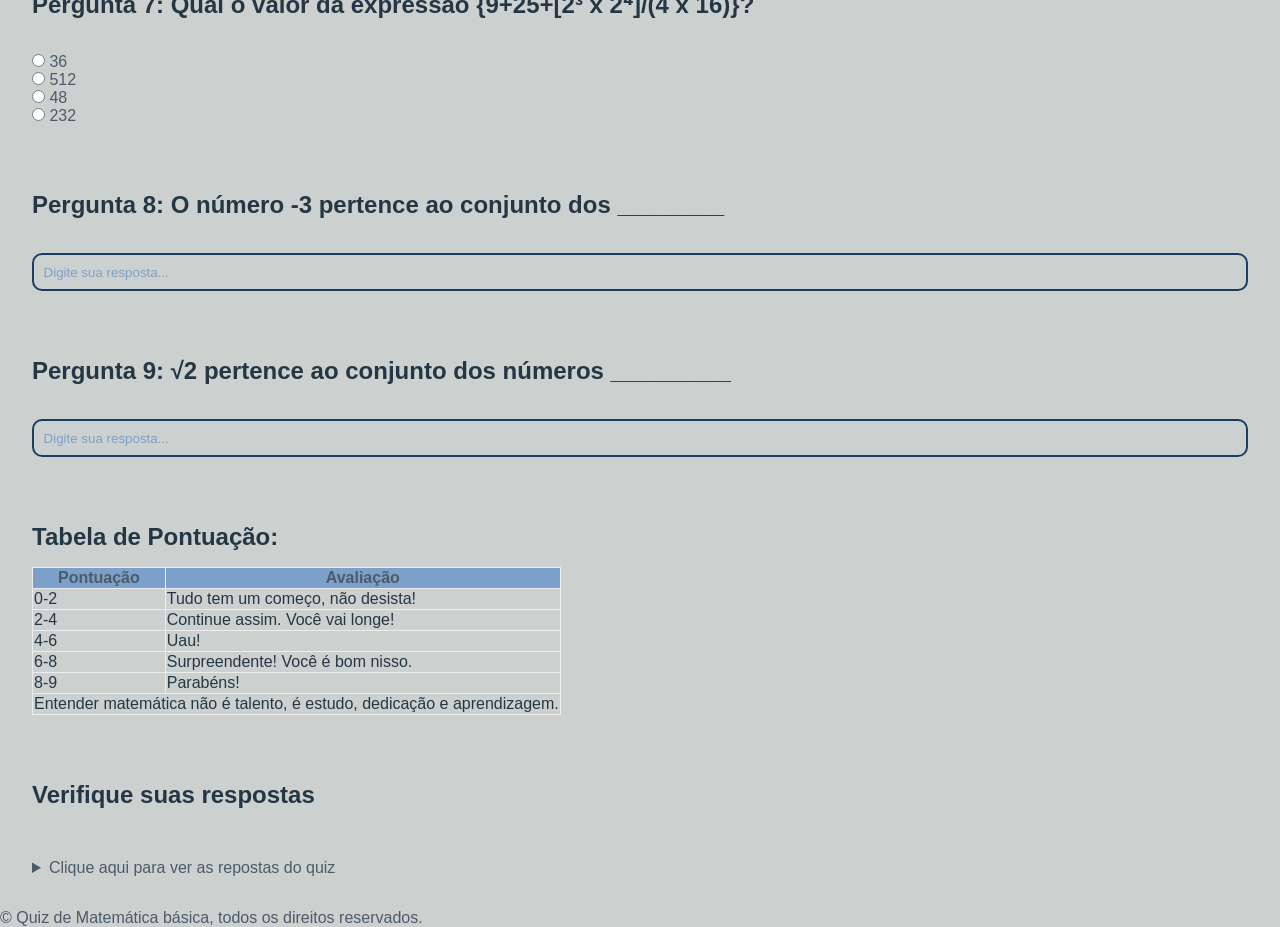
==== commit 3fd34b3b: "edit: alterando a interface do site" ====
--- a/index.html
+++ b/index.html
@@ -20,7 +20,7 @@
         </section>
         <!-- Pergunta 1 -->
         <section>
-             <h2>Pergunta 1: qual o valor de  20 x 3 + 50?</h2>
+             <h2>Pergunta 1: Qual o valor de  20 x 3 + 50?</h2>
             <form><br>
                 <input type="radio" value="110" id="p1a"
                 name="Pergunta1">
@@ -38,7 +38,7 @@
         </section><br>
         <!-- Pergunta 2 - multipla escolha -->
         <section>
-            <h2>Pergunta 2: quais números são divisíveis por 2?</h2>
+            <h2>Pergunta 2: Quais números são divisíveis por 2?</h2>
             <form><br>
                 <input type="checkbox" value="33" id="p2a"
                 name="Pergunta2">
@@ -56,7 +56,7 @@
         </section><br>
         <!-- Pergunta 3 -->
          <section>
-            <h2>Pergunta 3: qual o MMC de 16, 12?</h2>
+            <h2>Pergunta 3: Qual o MMC de 16, 12?</h2>
             <form><br>
                 <input type="radio" value="36" id="p3a"
                 name="Pergunta3">
@@ -92,7 +92,7 @@
         </section><br>
         <!-- Pergunta 5 - multipla escolha-->
         <section>
-            <h2>Pergunta 5: quais destes números são quadrados perfeitos?</h2>
+            <h2>Pergunta 5: Quais destes números são quadrados perfeitos?</h2>
             <form><br>
                 <input type="checkbox" value="100" id="p5a"
                 name="Pergunta5">
@@ -110,7 +110,7 @@
         </section><br>
         <!-- Pergunta 6 -->
         <section>
-            <h2>Pergunta 6: qual o valor de 32X + 8X + 10 = 90?</h2>
+            <h2>Pergunta 6: Qual o valor de 32X + 8X + 10 = 90?</h2>
             <form><br>
                 <input type="radio" value="X=3" id="p6a"
                 name="Pergunta 6">
@@ -128,7 +128,7 @@
         </section><br>
         <!-- Pergunta 7 -->
         <section>
-            <h2>Pergunta 7: qual o valor da expressão {9+25+[2³ x 2⁴]/(4 x 16)}?</h2>
+            <h2>Pergunta 7: Qual o valor da expressão {9+25+[2³ x 2⁴]/(4 x 16)}?</h2>
             <form><br>
                 <input type="radio" value="36" id="p7a"
                 name="Pergunta7">
@@ -147,7 +147,7 @@
         </section><br>
         <!-- Pergunta 8 -->
         <section>
-            <h2>Pergunta 8: o número -3 pertence ao conjunto dos ________</h2>
+            <h2>Pergunta 8: O número -3 pertence ao conjunto dos ________</h2>
             <form><br>
                 <input type="text" id="p8" name="p8"
                 placeholder="Digite sua resposta...">
--- a/style.css
+++ b/style.css
@@ -43,7 +43,7 @@
 }
 
 input[type="radio"], input[type="checkbox"] {
-    accent-color:#4a7fa4 ;
+    accent-color:#4a7fa3 ;
 }
 
 input[type="text"]{
